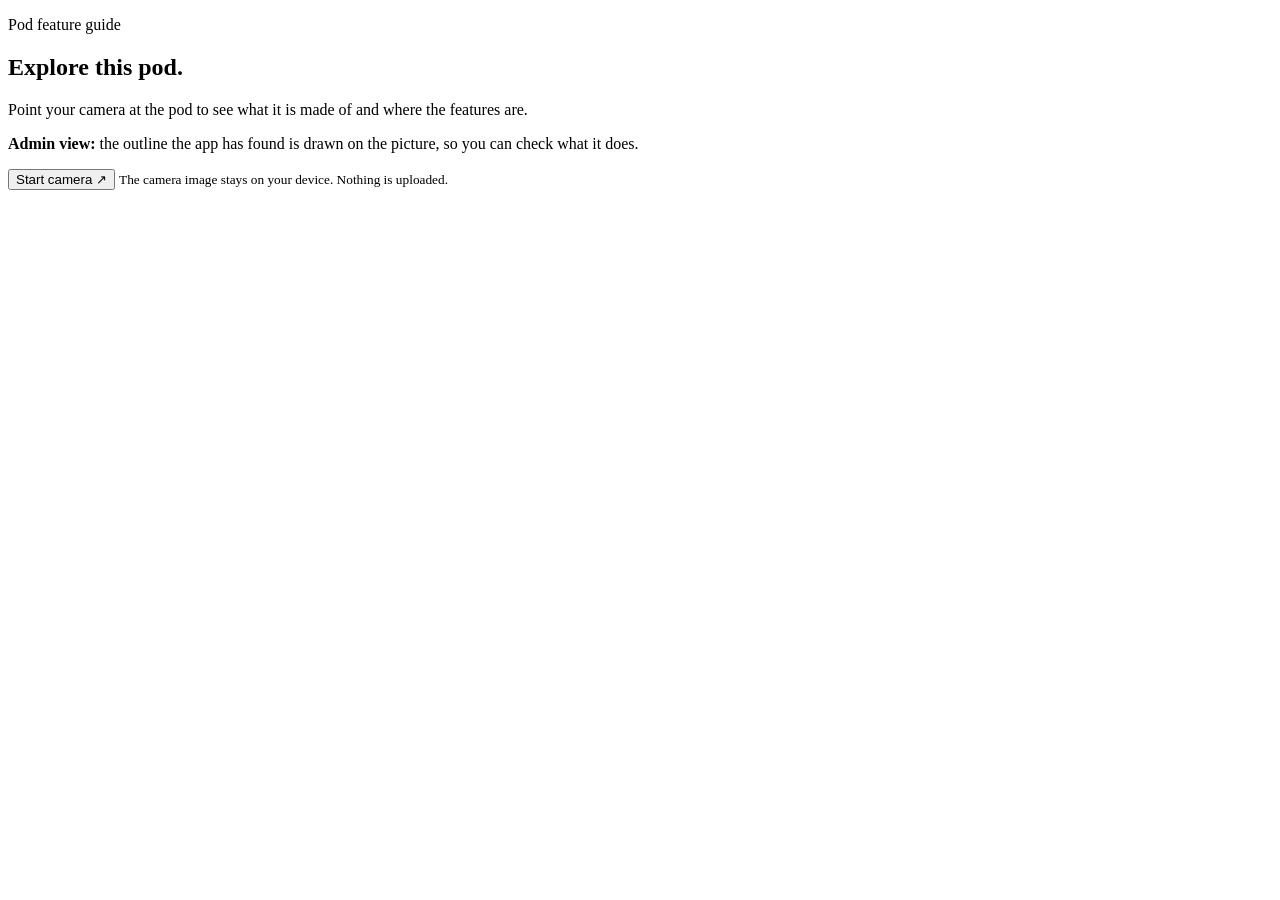
==== admin499/index.html @ 8912f6fe "Serve the user page at the site root and move the admin page to admin499/ The old /user/ address now" ====
<!doctype html>
<html lang="en">
<head>
  <meta charset="utf-8">
  <meta name="viewport" content="width=device-width, initial-scale=1, viewport-fit=cover">
  <meta name="theme-color" content="#ffffff">
  <title>Pod Feature Guide (admin view)</title>
  <link rel="stylesheet" href="../css/style.css">
</head>
<body>
  <section id="start">
    <div class="card">
      <p class="eyebrow">Pod feature guide</p>
      <h1>Explore this pod.</h1>
      <p class="lead">Point your camera at the pod to see what it is made of and where the features are.</p>
      <p class="admin-note"><strong>Admin view:</strong> the outline the app has found is drawn on the picture, so you can check what it does.</p>
      <button id="startBtn" type="button">Start camera <span aria-hidden="true">&#8599;</span></button>
      <p id="error" role="alert" hidden></p>
      <small>The camera image stays on your device. Nothing is uploaded.</small>
    </div>
  </section>

  <main id="stage" hidden>
    <video id="video" playsinline muted autoplay></video>
    <canvas id="overlay"></canvas>
    <div id="hotspots"></div>

    <div id="hint" role="status"></div>

    <div class="cam-controls">
      <button id="camBtn" type="button" hidden aria-label="Camera settings" aria-haspopup="true">
        <svg viewBox="0 0 24 24" width="22" height="22" aria-hidden="true" fill="none" stroke="currentColor" stroke-width="1.8"><path d="M4 8a2 2 0 0 1 2-2h1.2l.9-1.4A2 2 0 0 1 9.8 3.6h4.4a2 2 0 0 1 1.7 1L16.8 6H18a2 2 0 0 1 2 2v9a2 2 0 0 1-2 2H6a2 2 0 0 1-2-2V8Z"/><circle cx="12" cy="12.5" r="3.4"/></svg>
      </button>
      <div id="camPanel" hidden>
        <div id="camLenses" hidden></div>
        <label id="camZoomRow"><span id="camZoomLabel">Zoom</span><input id="camZoom" type="range" hidden></label>
      </div>
    </div>

    <div class="toolbar">
      <button id="resetBtn" type="button">Find pod again</button>
    </div>

    <aside id="sheet" hidden aria-live="polite">
      <button id="sheetClose" type="button" aria-label="Close">&times;</button>
      <h2 id="sheetTitle"></h2>
      <p id="sheetText"></p>
      <a id="sheetLink" target="_blank" rel="noopener">Open feature page &#8599;</a>
    </aside>

  </main>

    <div id="viewer" hidden role="dialog" aria-modal="true" aria-labelledby="viewerTitle">
      <div class="viewer-bar">
        <button id="viewerClose" type="button"><span aria-hidden="true">&larr;</span> Back to camera</button>
        <span id="viewerTitle"></span>
        <a id="viewerOpen" target="_blank" rel="noopener">Open in browser &#8599;</a>
      </div>
      <div class="viewer-body">
        <p id="viewerLoading">Loading&hellip;</p>
        <img id="viewerImg" alt="" hidden>
        <iframe id="viewerFrame" title="Feature page" referrerpolicy="no-referrer"
          sandbox="allow-scripts allow-same-origin allow-forms allow-popups allow-popups-to-escape-sandbox"></iframe>
      </div>
    </div>

  <script type="module" src="../js/app.js"></script>
</body>
</html>
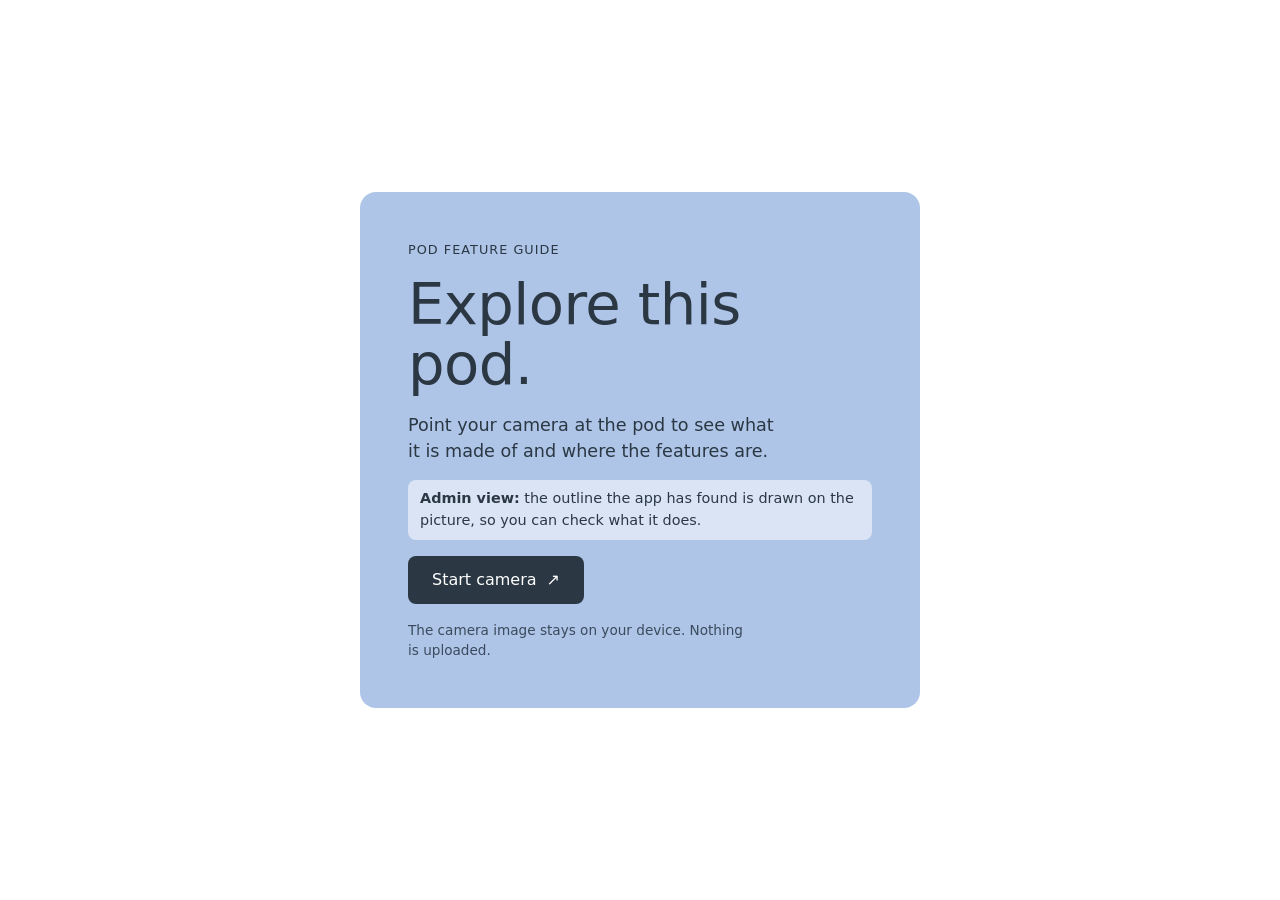
==== commit a4a7de17: "Version the stylesheet and script links so phones pick up updates instead of a cached copy Co-Author" ====
--- a/admin499/index.html
+++ b/admin499/index.html
@@ -5,7 +5,7 @@
   <meta name="viewport" content="width=device-width, initial-scale=1, viewport-fit=cover">
   <meta name="theme-color" content="#ffffff">
   <title>Pod Feature Guide (admin view)</title>
-  <link rel="stylesheet" href="../css/style.css">
+  <link rel="stylesheet" href="../css/style.css?v=2026102201">
 </head>
 <body>
   <section id="start">
@@ -64,6 +64,6 @@
       </div>
     </div>
 
-  <script type="module" src="../js/app.js"></script>
+  <script type="module" src="../js/app.js?v=2026102201"></script>
 </body>
 </html>
--- a/css/style.css
+++ b/css/style.css
@@ -0,0 +1,340 @@
+@import url(fonts/fonts.css);
+
+/* Look and feel follows silen.com: white pages, deep slate text, pale blue-grey surfaces, one soft blue
+   accent, 8px buttons and 16px cards, an airy geometric sans (DM Sans stands in for their PP Object Sans). */
+:root {
+  --ink: #2b3844;
+  --ink-2: #3b4a5c;
+  --ink-3: #6b7a89;
+  --surface: #eff2f4;
+  --line: #dde3e8;
+  --paper: #ffffff;
+  --blue: #aec5e7;
+  --blue-ink: #3366a4;
+  --r-btn: 8px;
+  --r-card: 16px;
+  --shadow: 0 6px 24px rgba(43, 56, 68, 0.18);
+  --gutter: 16px;
+  --font: "DM Sans", system-ui, -apple-system, "Segoe UI", Roboto, sans-serif;
+}
+
+* { box-sizing: border-box; }
+
+html, body {
+  margin: 0;
+  height: 100%;
+  background: var(--paper);
+  color: var(--ink);
+  font-family: var(--font);
+  font-size: 16px;
+  line-height: 1.5;
+  overflow: hidden;
+  overscroll-behavior: none;
+  -webkit-font-smoothing: antialiased;
+}
+
+button, a { font: inherit; }
+
+/* ---------- start screen ---------- */
+
+#start {
+  height: 100%;
+  display: flex;
+  align-items: center;
+  justify-content: center;
+  padding: var(--gutter);
+  background: var(--paper);
+}
+#start .card {
+  width: 100%;
+  max-width: 560px;
+  padding: clamp(24px, 6vw, 48px);
+  border-radius: var(--r-card);
+  background: var(--blue);
+  display: flex;
+  flex-direction: column;
+  align-items: flex-start;
+  gap: 16px;
+}
+.eyebrow {
+  margin: 0;
+  font-size: 0.8rem;
+  font-weight: 500;
+  letter-spacing: 0.08em;
+  text-transform: uppercase;
+  color: var(--ink);
+}
+#start h1 {
+  margin: 0;
+  font-size: clamp(2.4rem, 11vw, 3.6rem);
+  font-weight: 300;
+  line-height: 1.05;
+  letter-spacing: -0.01em;
+}
+#start .lead { margin: 0; max-width: 34ch; font-size: 1.1rem; color: var(--ink); }
+#start .admin-note {
+  margin: 0;
+  padding: 8px 12px;
+  border-radius: var(--r-btn);
+  background: rgba(255, 255, 255, 0.55);
+  font-size: 0.9rem;
+}
+#start small { color: var(--ink-2); font-size: 0.85rem; max-width: 40ch; }
+#error { margin: 0; color: #b42318; font-weight: 500; }
+
+/* ---------- buttons ---------- */
+
+#startBtn, #sheetLink {
+  appearance: none;
+  display: inline-flex;
+  align-items: center;
+  gap: 10px;
+  border: 0;
+  border-radius: var(--r-btn);
+  background: var(--ink);
+  color: #fff;
+  font-weight: 500;
+  padding: 12px 24px;
+  min-height: 48px;
+  text-decoration: none;
+  cursor: pointer;
+  transition: background 0.15s;
+}
+#startBtn:hover, #sheetLink:hover { background: #1f2a34; }
+#startBtn:focus-visible, #sheetLink:focus-visible, #resetBtn:focus-visible, #sheetClose:focus-visible, .hotspot:focus-visible {
+  outline: 3px solid var(--blue-ink);
+  outline-offset: 2px;
+}
+
+/* ---------- camera view ---------- */
+
+#stage { position: fixed; inset: 0; touch-action: none; background: #000; }
+#stage[hidden], #start[hidden], #sheet[hidden], #error[hidden] { display: none; }
+
+#video {
+  position: absolute; inset: 0;
+  width: 100%; height: 100%;
+  object-fit: cover;
+  background: #000;
+}
+#overlay, #hotspots { position: absolute; inset: 0; width: 100%; height: 100%; pointer-events: none; }
+
+#hint {
+  position: absolute;
+  top: max(var(--gutter), env(safe-area-inset-top));
+  left: var(--gutter); right: var(--gutter);
+  max-width: 480px;
+  margin: 0 auto;
+  padding: 12px 16px;
+  border-radius: 12px;
+  background: var(--paper);
+  color: var(--ink);
+  box-shadow: var(--shadow);
+  text-align: center;
+  font-size: 0.95rem;
+  font-weight: 500;
+  pointer-events: none;
+}
+#hint:empty { display: none; }
+
+.toolbar {
+  position: absolute;
+  bottom: max(var(--gutter), env(safe-area-inset-bottom));
+  left: var(--gutter);
+}
+#resetBtn {
+  appearance: none;
+  border: 0;
+  border-radius: var(--r-btn);
+  background: var(--surface);
+  color: var(--ink);
+  font-weight: 500;
+  padding: 12px 20px;
+  min-height: 44px;
+  cursor: pointer;
+  box-shadow: var(--shadow);
+}
+#resetBtn:hover { background: #e4e9ed; }
+
+/* ---------- numbered dots ---------- */
+
+.hotspot {
+  position: absolute;
+  left: 0; top: 0;
+  width: 44px; height: 44px;           /* comfortable tap target */
+  margin: -22px 0 0 -22px;
+  border: 0; padding: 0;
+  border-radius: 50%;
+  background: transparent;
+  pointer-events: auto;
+  cursor: pointer;
+  will-change: transform;
+}
+.hotspot::before {                      /* visible dot: white with dark numeral, readable on any picture */
+  content: attr(data-n);
+  position: absolute; inset: 9px;
+  display: grid; place-items: center;
+  border-radius: 50%;
+  background: var(--paper);
+  color: var(--ink);
+  font-weight: 500; font-size: 0.85rem;
+  box-shadow: 0 0 0 3px rgba(174, 197, 231, 0.9), 0 2px 10px rgba(43, 56, 68, 0.45);
+}
+.hotspot::after {                       /* pulse ring */
+  content: "";
+  position: absolute; inset: 9px;
+  border-radius: 50%;
+  border: 2px solid var(--paper);
+  animation: pulse 1.8s ease-out infinite;
+}
+.hotspot.active::before { background: var(--ink); color: #fff; }
+@keyframes pulse {
+  from { transform: scale(1); opacity: 0.9; }
+  to   { transform: scale(2.2); opacity: 0; }
+}
+@media (prefers-reduced-motion: reduce) { .hotspot::after { animation: none; } #sheet { animation: none; } }
+
+/* ---------- feature card ---------- */
+
+#sheet {
+  position: absolute;
+  left: var(--gutter); right: var(--gutter);
+  bottom: max(var(--gutter), env(safe-area-inset-bottom));
+  max-width: 480px;
+  margin: 0 auto;
+  padding: 24px 24px 24px;
+  border-radius: var(--r-card);
+  background: var(--paper);
+  color: var(--ink);
+  box-shadow: var(--shadow);
+  animation: rise 0.18s ease-out;
+}
+#sheet h2 { margin: 0 40px 8px 0; font-size: 1.5rem; font-weight: 400; line-height: 1.2; }
+#sheet p { margin: 0 0 16px; color: var(--ink-2); }
+#sheet p:empty { display: none; }
+#sheet a { display: inline-flex; }
+#sheetClose {
+  position: absolute; top: 10px; right: 10px;
+  width: 44px; height: 44px;
+  border: 0; border-radius: var(--r-btn);
+  background: var(--surface); color: var(--ink);
+  font-size: 1.5rem; line-height: 1; cursor: pointer;
+}
+@keyframes rise { from { transform: translateY(16px); opacity: 0; } to { transform: none; opacity: 1; } }
+
+/* ---------- in-app page viewer ---------- */
+
+#viewer {
+  position: fixed; inset: 0;
+  z-index: 20;
+  touch-action: auto;                    /* the page inside must be able to scroll */
+  display: flex;
+  flex-direction: column;
+  background: var(--paper);
+  color: var(--ink);
+}
+#viewer[hidden] { display: none; }
+.viewer-bar {
+  flex: none;
+  display: flex;
+  align-items: center;
+  gap: 12px;
+  padding: max(10px, env(safe-area-inset-top)) var(--gutter) 10px;
+  border-bottom: 1px solid var(--line);
+  background: var(--paper);
+}
+#viewerClose, #viewerOpen {
+  flex: none;
+  appearance: none;
+  border: 0;
+  border-radius: var(--r-btn);
+  background: var(--surface);
+  color: var(--ink);
+  font-weight: 500;
+  font-size: 0.95rem;
+  padding: 10px 14px;
+  min-height: 44px;
+  display: inline-flex;
+  align-items: center;
+  gap: 6px;
+  text-decoration: none;
+  cursor: pointer;
+}
+#viewerClose { background: var(--ink); color: #fff; }
+#viewerClose:hover { background: #1f2a34; }
+#viewerOpen:hover { background: #e4e9ed; }
+#viewerClose:focus-visible, #viewerOpen:focus-visible { outline: 3px solid var(--blue-ink); outline-offset: 2px; }
+#viewerTitle {
+  flex: 1;
+  min-width: 0;
+  overflow: hidden;
+  text-overflow: ellipsis;
+  white-space: nowrap;
+  font-weight: 500;
+  text-align: center;
+}
+.viewer-body { position: relative; flex: 1; min-height: 0; padding-bottom: env(safe-area-inset-bottom); }
+#viewerFrame { position: absolute; inset: 0; width: 100%; height: 100%; border: 0; background: var(--paper); }
+#viewerLoading { position: absolute; inset: 0; z-index: 1; margin: 0; padding: 24px; text-align: center; display: grid; place-items: center; color: var(--ink-3); pointer-events: none; }
+@media (max-width: 460px) {
+  #viewerTitle { display: none; }               /* leave the room for the two buttons */
+  .viewer-bar { justify-content: space-between; }
+}
+
+/* a link that is a photo is shown scaled to fit the screen rather than at full size */
+#viewerImg { position: absolute; inset: 0; width: 100%; height: 100%; object-fit: contain; background: var(--surface); }
+#viewerImg[hidden], #viewerFrame[hidden] { display: none; }
+#viewerLoading[hidden] { display: none; }
+
+/* ---------- camera controls (lens switcher, zoom) ---------- */
+
+.cam-controls {
+  position: absolute;
+  bottom: max(var(--gutter), env(safe-area-inset-bottom));
+  right: var(--gutter);
+  z-index: 5;
+}
+#camBtn {
+  appearance: none;
+  width: 44px; height: 44px;
+  border: 0; border-radius: 50%;
+  background: var(--paper);
+  color: var(--ink);
+  box-shadow: var(--shadow);
+  display: grid; place-items: center;
+  cursor: pointer;
+}
+#camBtn[hidden] { display: none; }
+/* the feature card covers the bottom of the screen; the camera button comes back when it closes */
+#stage:has(#sheet:not([hidden])) .cam-controls { display: none; }
+#camPanel {
+  position: absolute;
+  bottom: 52px; right: 0;
+  min-width: 200px;
+  max-width: calc(100vw - 2 * var(--gutter) - 8px);
+  padding: 10px;
+  border-radius: var(--r-card);
+  background: var(--paper);
+  color: var(--ink);
+  box-shadow: var(--shadow);
+  display: flex;
+  flex-direction: column;
+  gap: 10px;
+}
+#camPanel[hidden] { display: none; }
+#camLenses { display: flex; flex-direction: column; gap: 4px; }
+#camLenses[hidden] { display: none; }
+#camLenses button {
+  appearance: none;
+  border: 0; border-radius: var(--r-btn);
+  background: var(--surface);
+  color: var(--ink);
+  text-align: left;
+  padding: 8px 10px;
+  font-size: 0.9rem;
+  cursor: pointer;
+}
+#camLenses button.active { background: var(--ink); color: #fff; }
+#camZoomRow { display: flex; flex-direction: column; gap: 4px; font-size: 0.8rem; color: var(--ink-2); }
+#camZoom[hidden] { display: none; }
+#camZoom { width: 100%; accent-color: var(--blue-ink); }
